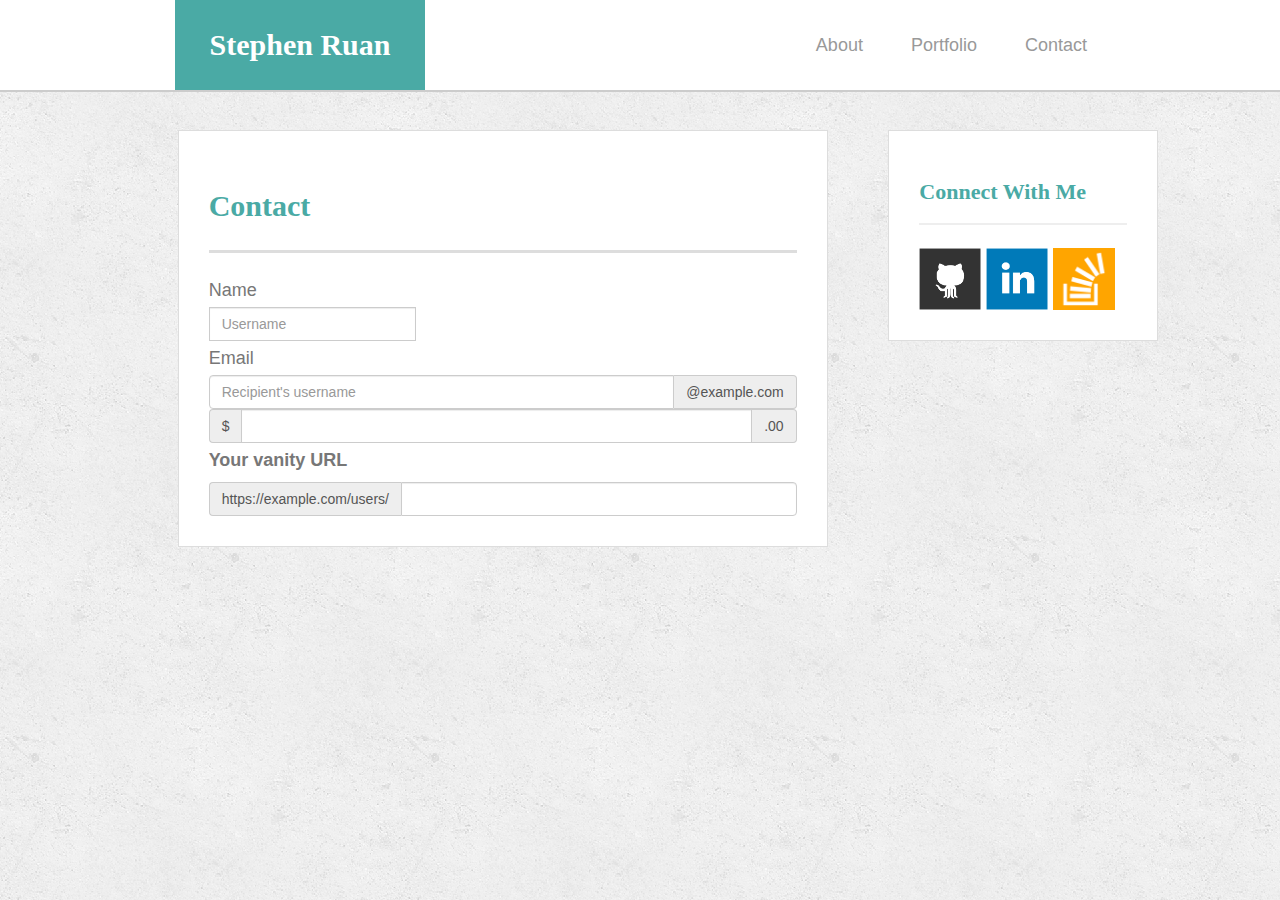
==== contact.html @ 8cbcb517 "PC_CHANGES" ====
<!DOCTYPE html>
<html>
	<head>
		<title>Bootstrap-Portfolio</title>
		<meta charset="UTF-8">
		<link rel="stylesheet" href="https://maxcdn.bootstrapcdn.com/bootstrap/3.3.7/css/bootstrap.min.css">
		<link rel="javascript" href="https://maxcdn.bootstrapcdn.com/bootstrap/3.3.7/js/bootstrap.min.js">
		<link rel="stylesheet" href="./assets/css/style.css">
	</head>
	<body>
		<header class="masthead">
			<div class="container">
				<div class="row">
					<div class="col-md-6">
							<div class="page-header" id="logo">
							  <a href="index.html">Stephen Ruan</a>
							</div>
					</div>
					<div class="col-md-6">
					<nav>
					<ul class="nav nav-tabs">
					  <li role="presentation"><a href="index.html">About</a></li>
					  <li role="presentation"><a href="portfolio.html">Portfolio</a></li>
					  <li role="presentation"><a href="contact.html">Contact</a></li>
					</ul>
					</nav>
					</div>
				</div>
			</div>
		</header>

		<div class="row">
			<div class="col-md-8">
				<div id="main-container" class="container">
					<section class="main-section">
						    <h1>Contact</h1>
										Name
										<div class="input-group">
										<input type="text" class="form-control" placeholder="Username" aria-describedby="basic-addon1">
										</div>
										Email
										<div class="input-group">
										<input type="text" class="form-control" placeholder="Recipient's username" aria-describedby="basic-addon2">
										<span class="input-group-addon" id="basic-addon2">@example.com</span>
										</div>

										<div class="input-group">
										<span class="input-group-addon">$</span>
										<input type="text" class="form-control" aria-label="Amount (to the nearest dollar)">
										<span class="input-group-addon">.00</span>
										</div>

										<label for="basic-url">Your vanity URL</label>
										<div class="input-group">
										<span class="input-group-addon" id="basic-addon3">https://example.com/users/</span>
										<input type="text" class="form-control" id="basic-url" aria-describedby="basic-addon3">
										</div>
					</section>
				</div>
			</div>

			<div class="col-md-4">
				<div id="side-container" class="container">
					<section class="sidebar-section">
						<div class="sidebar_panel">
						  <div class="header2">
						    <h2>Connect With Me</h2>
						 </div>
						  	<div class="sidebar_body">
						        <a href="#"><img src="assets/images/github-128.png" class="social" alt="GitHub" /></a>
	        					<a href="#"><img src="assets/images/linkedin-128.png" class="social" alt="LinkedIn" /></a>
	    						<a href="#"><img src="assets/images/stackoverflow-128.png" class="social" alt="Stack Overflow" /></a>
						  	</div>
						</div>
					</section>
				</div>
			</div>
		</div>
	</body>
	<script src="https://ajax.googleapis.com/ajax/libs/jquery/3.2.1/jquery.min.js"></script>
</html>
---- assets/css/style.css ----
body {
  font-family: Arial, "Helvetica Neue", Helvetica, sans-serif;
  font-size: 18px;
  line-height: 34px;
  color: #777;
  background: url("../images/concrete_seamless.png");
}

* {
  box-sizing: border-box;
}

/* general */

.container {
  width: 100%;
  max-width: 960px;
  margin: 0 auto;
  clear: both;
}

h1,
h2,
h3,
p {
  margin-bottom: 20px;
}

p:last-child {
  margin-bottom: 0;
}

h1,
h2,
h3 {
  font-family: Georgia, Times, "Times New Roman", serif;
  font-weight: 700;
  color: #4aaaa5;
}

h1 {
  padding-bottom: 20px;
  font-size: 30px;
  line-height: 49px;
  border-bottom: 3px solid #ddd;
}

h2,
h3 {
  font-size: 22px;
}
.page-header a {
	text-decoration: none;
	color: #fff;
}

.masthead {
  position: fixed;
  z-index: 99;
  width: 100%;
  margin: 0 0 30px;
  color: #fff;
  background: #fff;
  border-bottom: 2px solid #ccc;
}

#logo {
  float: left;
  width: 250px;
  height: 90px;
  font-family: Georgia, Times, "Times New Roman", serif;
  font-size: 30px;
  font-weight: 700;
  line-height: 90px;
  color: #fff;
  text-align: center;
  text-decoration: none;
  background: #4aaaa5;
}

.page-header {
	padding-bottom: 0px;
	margin: 0px;
	border-bottom: none;
}

nav {
  float: right;
  margin-top: 25px;
}

.nav li a {
  display: inline-block;
  padding-left: 15px;
  margin-left: 15px;
  line-height: 18px;
  color: #999;
  text-decoration: none;
  border-left: 1px solid #efefef;
}

.nav a:first-child {
  border-left: 0 none;
}

.nav {
	margin-top: 0 !important;
}
.nav-tabs {
	border-bottom: none;
}

.main-section {
  float: left;
  width: 100%;
  max-width: 650px;
  padding: 30px;
  margin: 0 0 40px;
  background: #fff;
  border: 1px solid #ddd;
  margin-left: 20%;
}


#main-container , #side-container{
  padding-top: 130px;
}

 /* image of yourself*/
.auth-image {
	float: left;
 	width: 200px;
 	height: auto;
 	margin-top: 10px;
  margin-right: 25px;
  border: 3px solid black;
}

/* sidebar width */

.sidebar-section {
  float: left;
  width: 100%;
  max-width: 270px;
  padding: 30px;
  margin-bottom: 20px;
  background: #fff;
  border: 1px solid #ddd;
}
.header2 h2 {
  padding-bottom: 20px;
  margin-bottom: 15px;
  line-height: 22px;
  border-bottom: 2px solid #eee;
}
/* the sidebar images */
.social {
  float: left;
  width: 62px;
  height: 62px;
  margin-top: 8px;
  margin-right: 5px;
}



.nav {
	margin-top: 10%;
}

.panel-title {
  padding-bottom: 20px;
  font-size: 30px;
  line-height: 49px;
  border-bottom: 3px solid #ddd;
}

/* Portfolio Images */
.mythumbnail {
  position: relative;
  float: left;
  width: 274px;
  margin: 20px 0px 25px;
}

.mythumbnail:nth-child(even) {
  margin-right: 40px;
}

.mythumbnail img {
  width: 100%;
  border: 0 none;
  opacity: 0.8;
}

.mythumbnail h4 {
  position: absolute;
  bottom: 20px;
  width: 100%;
  padding: 15px;
  margin-bottom: 0;
  font-weight: 300;
  line-height: 30px;
  color: #fff;
  text-align: center;
  background: #4aaaa5;
  border-bottom: 0;
}

.form-control {
  width: 100%
}
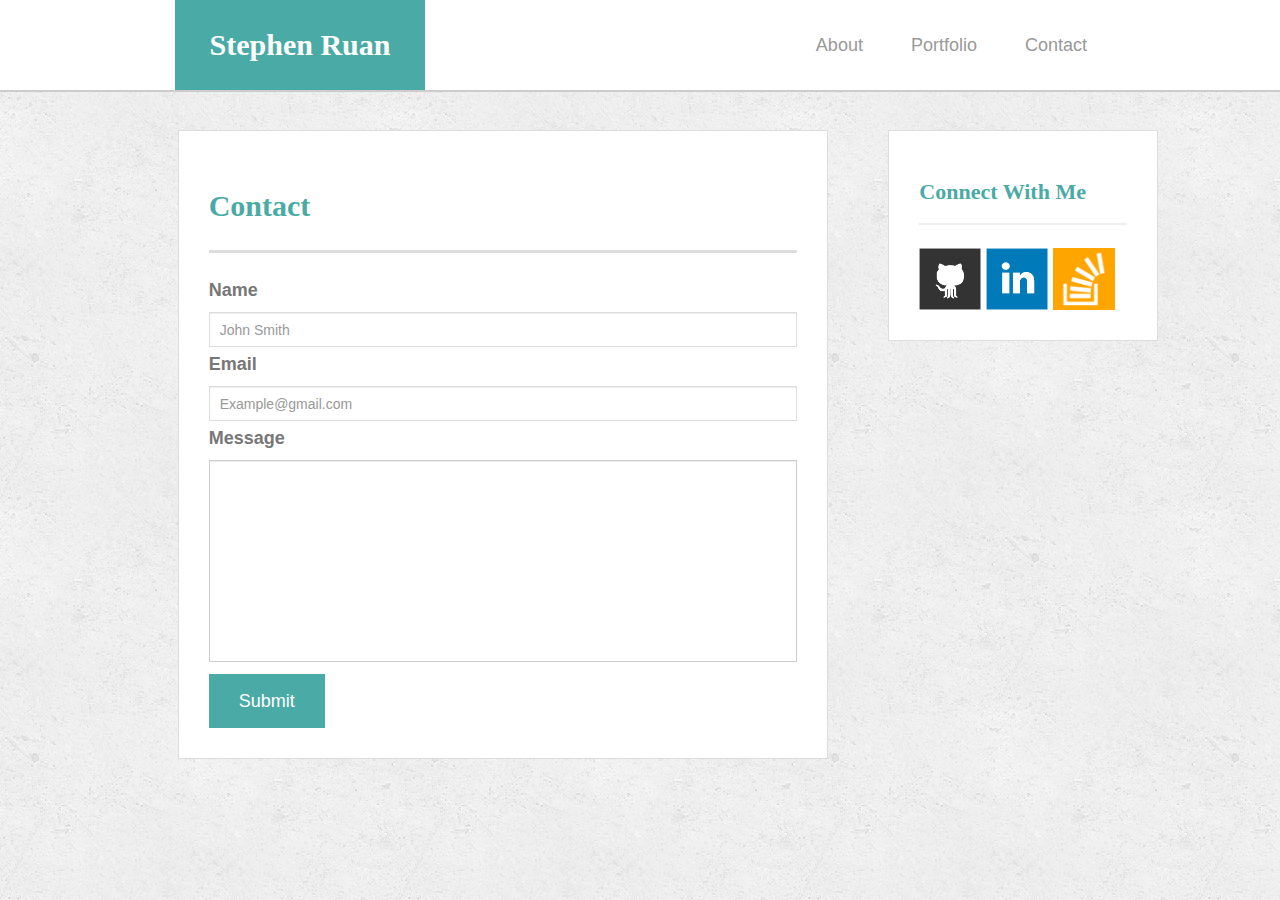
==== commit 0d8c72dc: "Final_draft" ====
--- a/contact.html
+++ b/contact.html
@@ -34,27 +34,30 @@
 				<div id="main-container" class="container">
 					<section class="main-section">
 						    <h1>Contact</h1>
-										Name
-										<div class="input-group">
-										<input type="text" class="form-control" placeholder="Username" aria-describedby="basic-addon1">
-										</div>
-										Email
-										<div class="input-group">
-										<input type="text" class="form-control" placeholder="Recipient's username" aria-describedby="basic-addon2">
-										<span class="input-group-addon" id="basic-addon2">@example.com</span>
-										</div>
+									<div class="row">
+									 <div class="col-md-12">
+											<form class="contact_form">
+												<label for="name">Name</label>
+												<div class="input-group">
+												<input type="name" class="form-control" placeholder="John Smith" aria-describedby="basic-addon1">
+												</div>
 
-										<div class="input-group">
-										<span class="input-group-addon">$</span>
-										<input type="text" class="form-control" aria-label="Amount (to the nearest dollar)">
-										<span class="input-group-addon">.00</span>
-										</div>
+												<label for="email">Email</label>
+												<div class="input-group">
+												<input type="email" class="form-control" placeholder="Example@gmail.com" aria-describedby="basic-addon2">
+												</div>
 
-										<label for="basic-url">Your vanity URL</label>
-										<div class="input-group">
-										<span class="input-group-addon" id="basic-addon3">https://example.com/users/</span>
-										<input type="text" class="form-control" id="basic-url" aria-describedby="basic-addon3">
-										</div>
+												<label for="message">Message</label>
+												<div class="input-group">
+												<input type="message" class="form-control" aria-label="basic-addon3">
+												</div>
+												
+												<div class="input-group">
+												<input type="submit">
+												</div>
+											</form>
+									</div>
+								</div>
 					</section>
 				</div>
 			</div>
--- a/assets/css/style.css
+++ b/assets/css/style.css
@@ -133,7 +133,7 @@
  	height: auto;
  	margin-top: 10px;
   margin-right: 25px;
-  border: 3px solid black;
+  border: 1px solid black;
 }
 
 /* sidebar width */
@@ -155,14 +155,15 @@
 }
 /* the sidebar images */
 .social {
-  float: left;
   width: 62px;
   height: 62px;
   margin-top: 8px;
   margin-right: 5px;
 }
 
-
+.social:last-child {
+  margin-right: 0;
+}
 
 .nav {
 	margin-top: 10%;
@@ -207,6 +208,32 @@
   border-bottom: 0;
 }
 
-.form-control {
+.input-group,
+input[type=name],
+input[type=email] {
+  display: block;
   width: 100%
 }
+
+input[type=name],
+input[type=email] {
+  height: 35px;
+  padding: 0px 10px;
+  font-size: 14px;
+  border: 1px solid #ddd;
+}
+ input[type=message] {
+  padding-top: 10px;
+  padding-bottom: 190px;
+  font-size: 14px;
+ }
+
+input[type=submit] {
+  margin-top: 2%;
+  padding: 10px 30px;
+  font-size: 18px;
+  color: #fff;
+  cursor: pointer;
+  background: #4aaaa5;
+  border: 0 none;
+}
